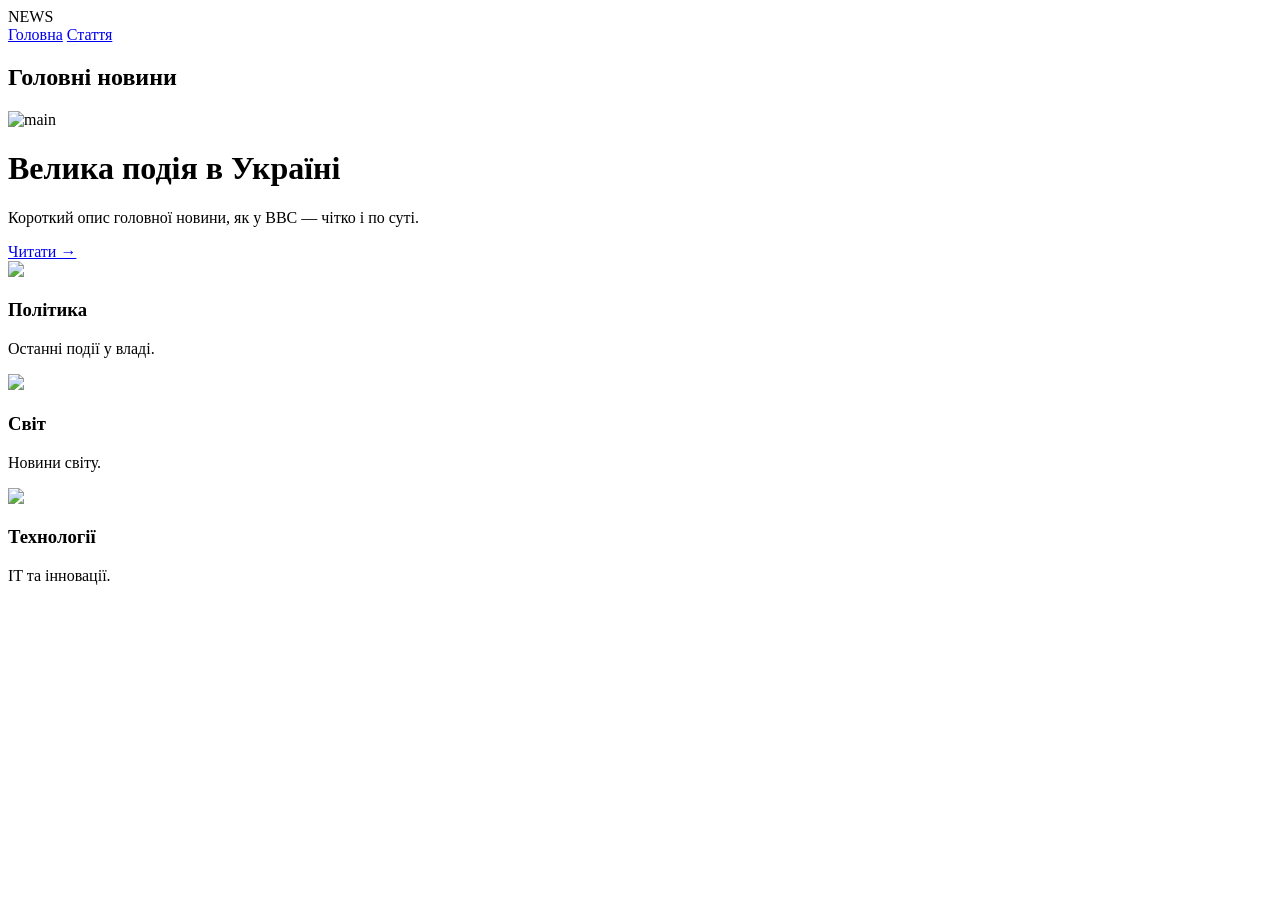
==== index.html @ ddc02d78 "Add files via upload" ====
<!--
BBC-style News Website (Improved UI)
Editable article content
-->

<!-- ================= INDEX.HTML ================= -->
<!DOCTYPE html>
<html lang="uk">
<head>
  <meta charset="UTF-8">
  <title>Новини</title>
  <link rel="stylesheet" href="styles.css">
</head>
<body>

<header class="topbar">
  <div class="logo">NEWS</div>
  <nav>
    <a href="index.html">Головна</a>
    <a href="article.html">Стаття</a>
  </nav>
</header>

<main class="container">
  <h2 class="section-title">Головні новини</h2>

  <div class="headline">
    <img src="https://picsum.photos/900/400" alt="main">
    <div>
      <h1>Велика подія в Україні</h1>
      <p>Короткий опис головної новини, як у BBC — чітко і по суті.</p>
      <a href="article.html">Читати →</a>
    </div>
  </div>

  <div class="grid">
    <div class="card">
      <img src="https://picsum.photos/400/200">
      <h3>Політика</h3>
      <p>Останні події у владі.</p>
    </div>

    <div class="card">
      <img src="https://picsum.photos/401/200">
      <h3>Світ</h3>
      <p>Новини світу.</p>
    </div>

    <div class="card">
      <img src="https://picsum.photos/402/200">
      <h3>Технології</h3>
      <p>IT та інновації.</p>
    </div>
  </div>
</main>

</body>
</html>
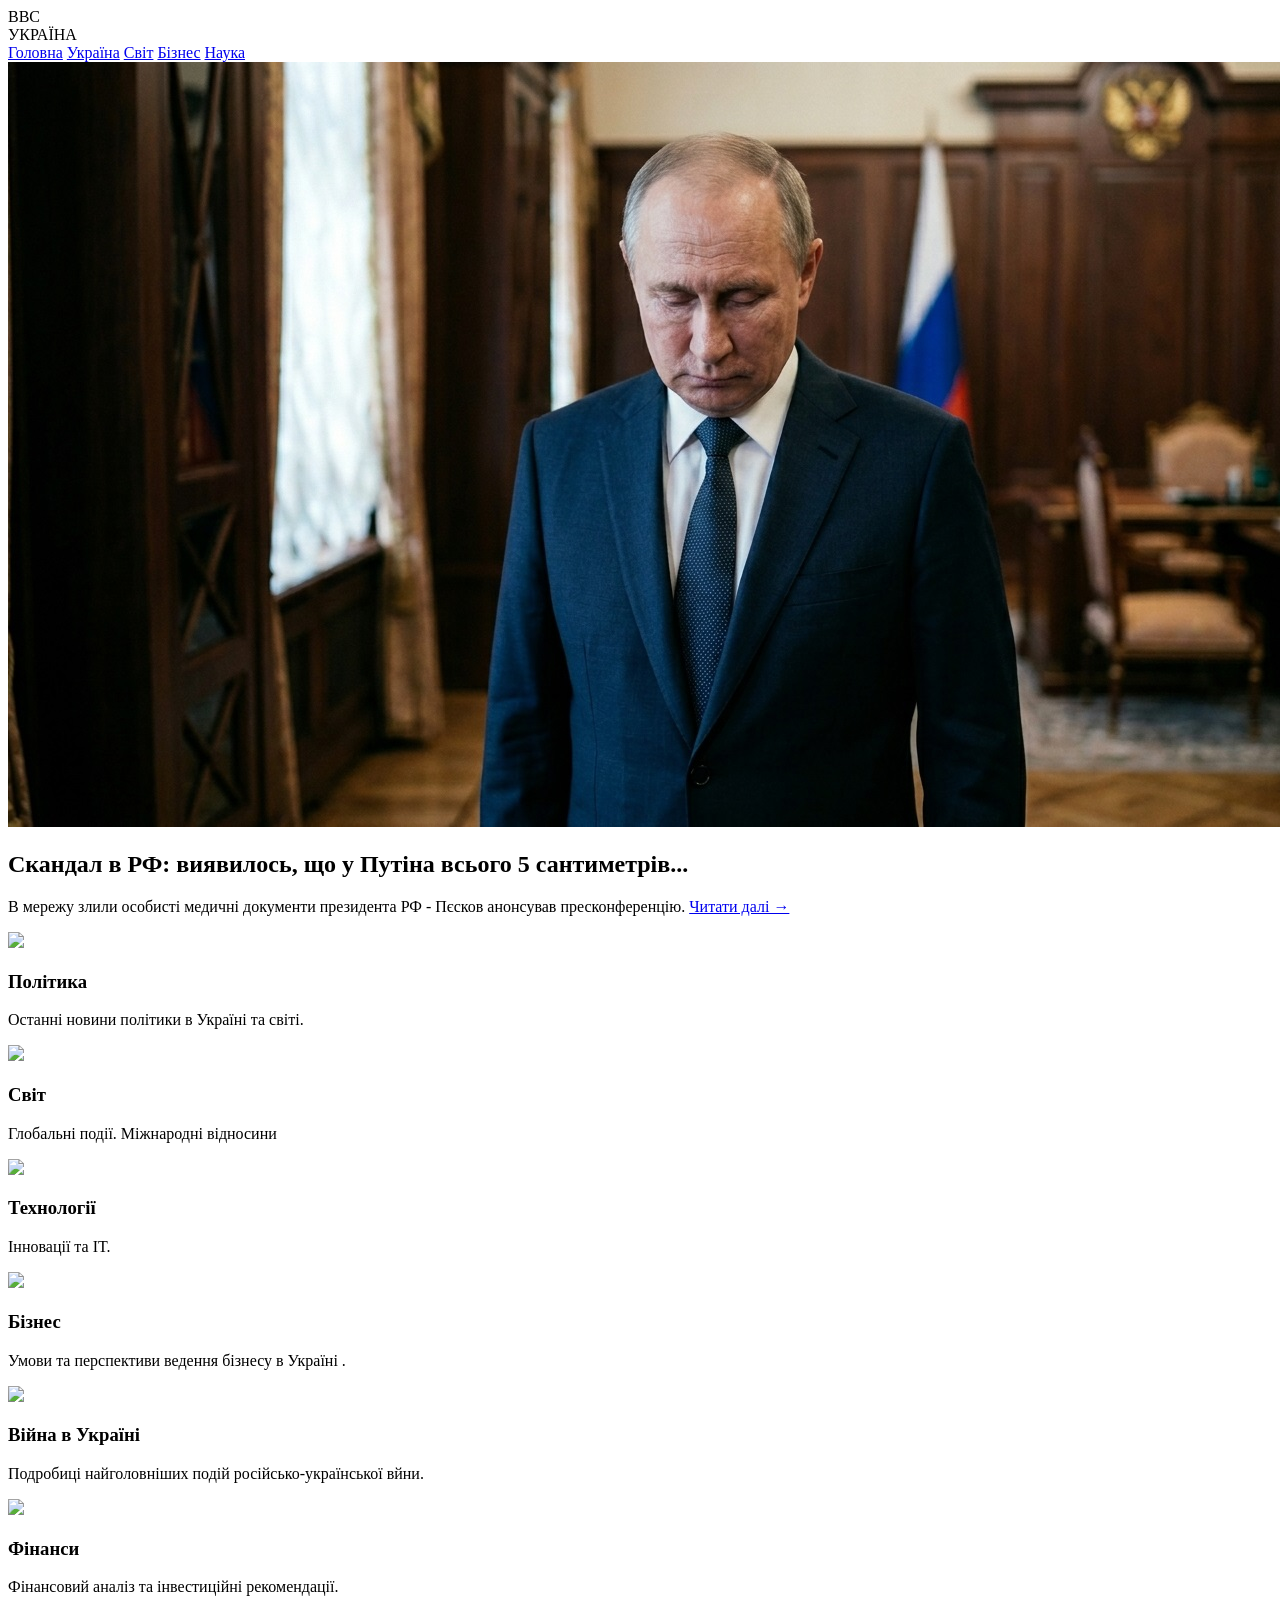
==== commit 3a8e18bc: "Add files via upload" ====
--- a/index.html
+++ b/index.html
@@ -1,57 +1,81 @@
 <!--
-BBC-style News Website (Improved UI)
-Editable article content
+BBC-style Ukrainian News Clone (Enhanced)
+Includes homepage + article page
 -->
 
 <!-- ================= INDEX.HTML ================= -->
 <!DOCTYPE html>
 <html lang="uk">
 <head>
-  <meta charset="UTF-8">
-  <title>Новини</title>
-  <link rel="stylesheet" href="styles.css">
+<meta charset="UTF-8">
+<title>BBC Україна — Новини</title>
+<link rel="stylesheet" href="styles.css">
 </head>
 <body>
 
-<header class="topbar">
-  <div class="logo">NEWS</div>
-  <nav>
-    <a href="index.html">Головна</a>
-    <a href="article.html">Стаття</a>
-  </nav>
+<header class="bbc-header">
+  <div class="bbc-logo">BBC</div>
+  <div class="bbc-lang">УКРАЇНА</div>
 </header>
 
-<main class="container">
-  <h2 class="section-title">Головні новини</h2>
+<nav class="bbc-nav">
+  <a href="index.html">Головна</a>
+  <a href="#">Україна</a>
+  <a href="#">Світ</a>
+  <a href="#">Бізнес</a>
+  <a href="#">Наука</a>
+</nav>
 
-  <div class="headline">
-    <img src="https://picsum.photos/900/400" alt="main">
+<main class="bbc-container">
+
+  <section class="main-news">
+   <!-- <img src="https://picsum.photos/1000/500"> -->
+   	<img src="putin.jpg">
     <div>
-      <h1>Велика подія в Україні</h1>
-      <p>Короткий опис головної новини, як у BBC — чітко і по суті.</p>
-      <a href="article.html">Читати →</a>
+      <h1>Скандал в РФ: виявилось, що у Путіна всього 5 сантиметрів...</h1>
+      <p>В мережу злили особисті медичні документи президента РФ - Пєсков анонсував пресконференцію.
+      <a href="article.html">Читати далі →</a>
     </div>
-  </div>
+  </section>
 
-  <div class="grid">
-    <div class="card">
+  <section class="news-grid">
+    <article>
       <img src="https://picsum.photos/400/200">
       <h3>Політика</h3>
-      <p>Останні події у владі.</p>
-    </div>
+      <p>Останні новини політики в Україні та світі.</p>
+    </article>
 
-    <div class="card">
+    <article>
       <img src="https://picsum.photos/401/200">
       <h3>Світ</h3>
-      <p>Новини світу.</p>
-    </div>
+      <p>Глобальні події. Міжнародні відносини</p>
+    </article>
 
-    <div class="card">
+    <article>
       <img src="https://picsum.photos/402/200">
       <h3>Технології</h3>
-      <p>IT та інновації.</p>
-    </div>
-  </div>
+      <p>Інновації та IT.</p>
+    </article>
+	
+	  <article>
+      <img src="https://picsum.photos/403/200">
+      <h3>Бізнес</h3>
+      <p>Умови та перспективи ведення бізнесу в Україні .</p>
+    </article>
+
+    <article>
+      <img src="https://picsum.photos/404/200">
+      <h3>Війна в Україні</h3>
+      <p>Подробиці найголовніших подій російсько-української вйни.</p>
+    </article>
+
+    <article>
+      <img src="https://picsum.photos/405/200">
+      <h3>Фінанси</h3>
+      <p>Фінансовий аналіз та інвестиційні рекомендації.</p>
+    </article>
+  </section>
+
 </main>
 
 </body>
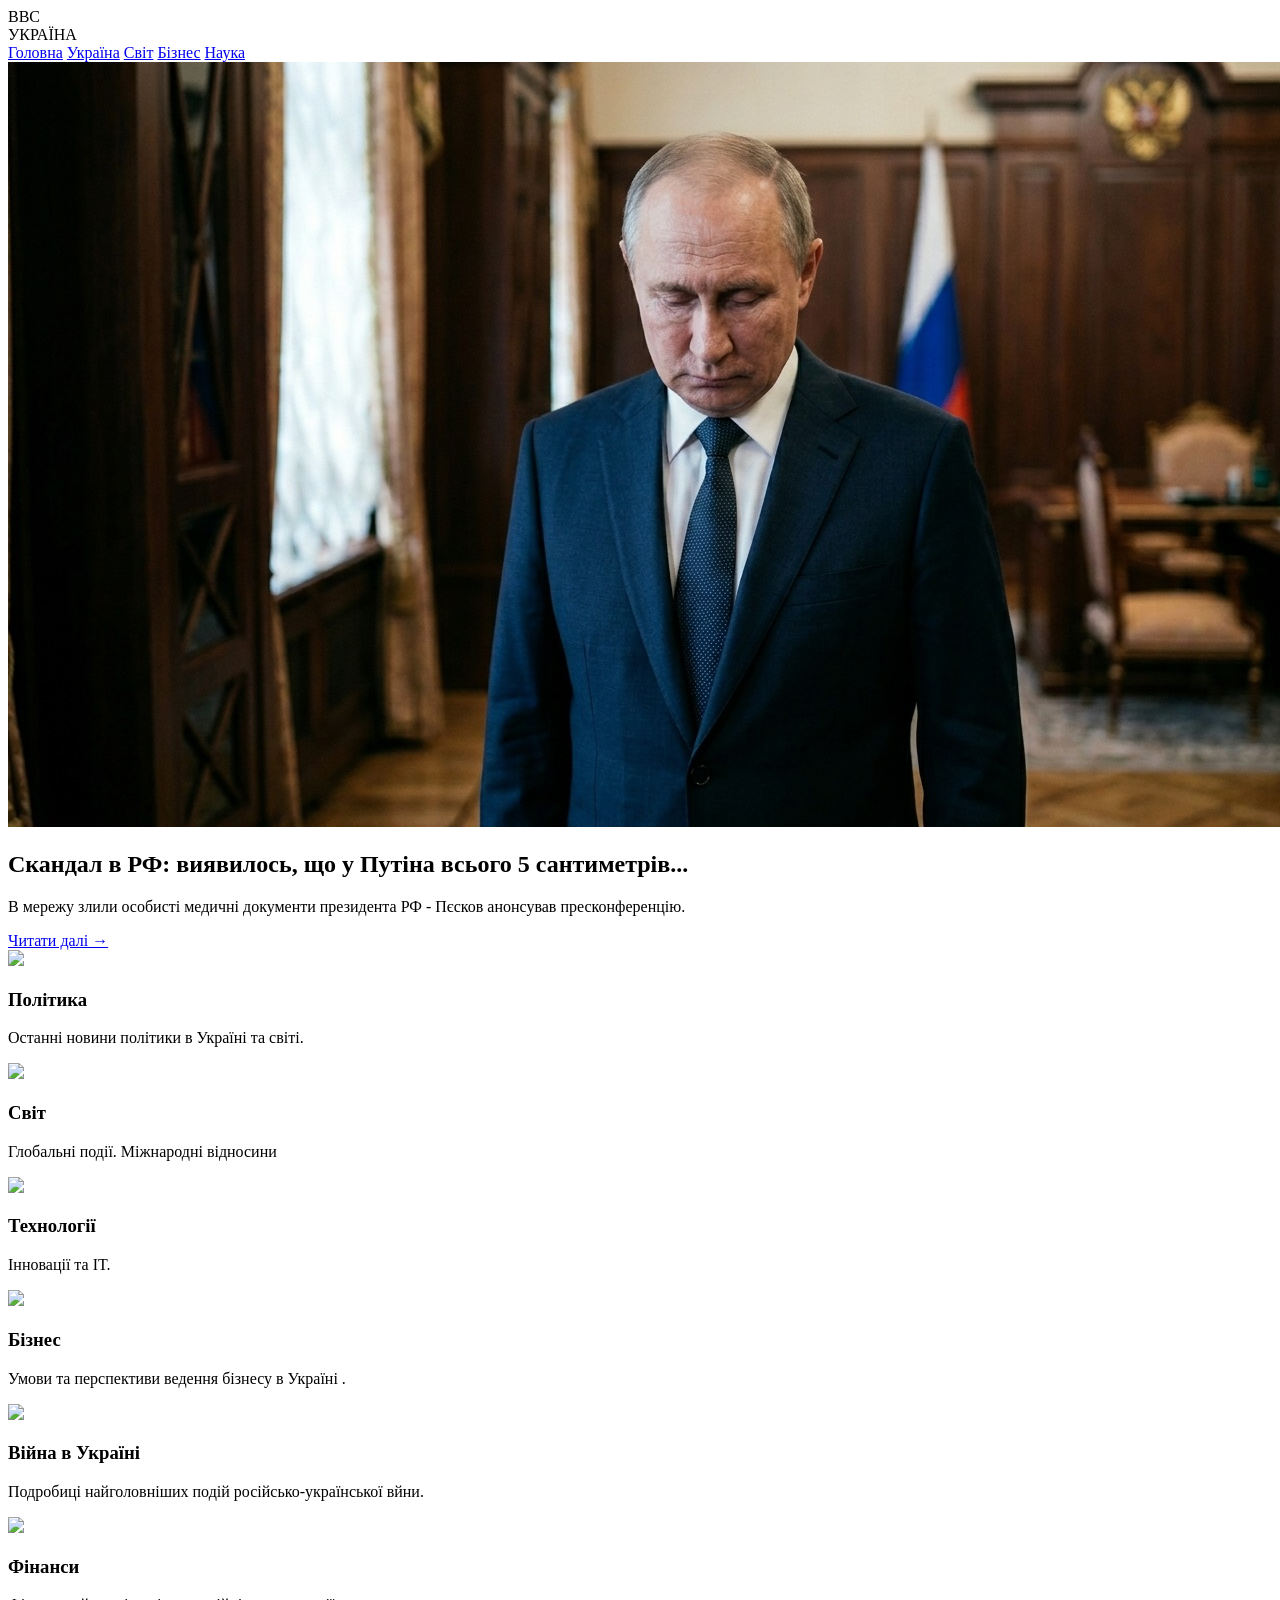
==== commit f711e402: "Update index.html" ====
--- a/index.html
+++ b/index.html
@@ -33,7 +33,7 @@
    	<img src="putin.jpg">
     <div>
       <h1>Скандал в РФ: виявилось, що у Путіна всього 5 сантиметрів...</h1>
-      <p>В мережу злили особисті медичні документи президента РФ - Пєсков анонсував пресконференцію.
+      <p>В мережу злили особисті медичні документи президента РФ - Пєсков анонсував пресконференцію.</p>
       <a href="article.html">Читати далі →</a>
     </div>
   </section>
@@ -79,4 +79,4 @@
 </main>
 
 </body>
-</html>+</html>
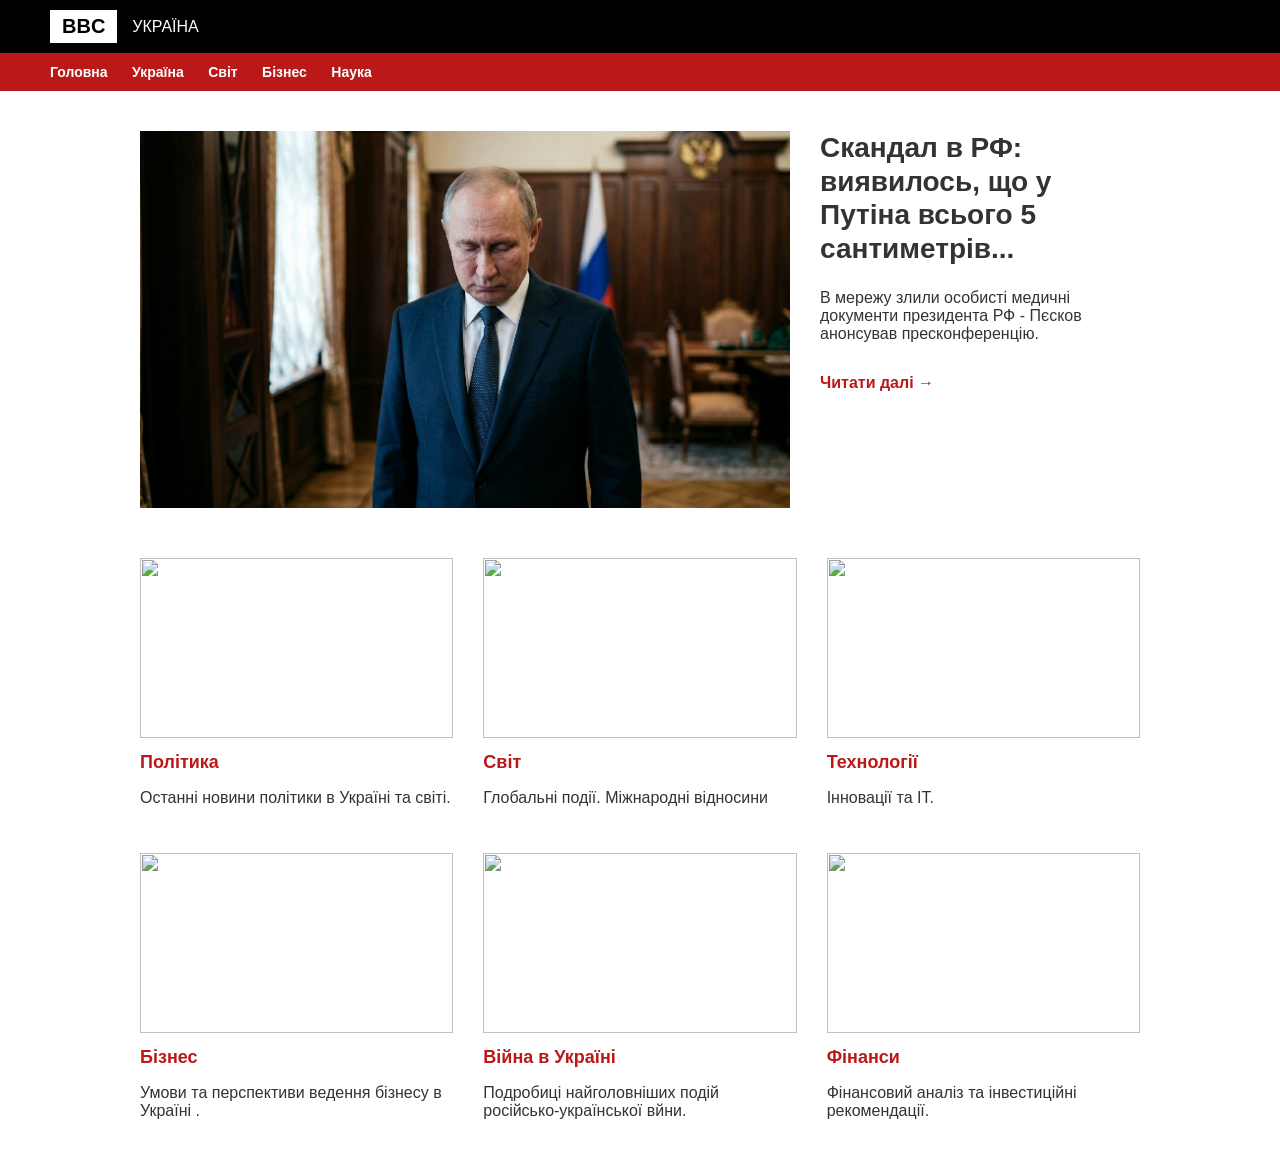
==== commit 0bf9c4fa: "Update index.html" ====
--- a/index.html
+++ b/index.html
@@ -28,14 +28,11 @@
 
 <main class="bbc-container">
 
-  <section class="main-news">
-   <!-- <img src="https://picsum.photos/1000/500"> -->
+ <section class="main-news">
    	<img src="putin.jpg">
-    <div>
-      <h1>Скандал в РФ: виявилось, що у Путіна всього 5 сантиметрів...</h1>
+    <div class="main-news-content"> <h1>Скандал в РФ: виявилось, що у Путіна всього 5 сантиметрів...</h1>
       <p>В мережу злили особисті медичні документи президента РФ - Пєсков анонсував пресконференцію.</p>
-      <a href="article.html">Читати далі →</a>
-    </div>
+      <a href="article.html" class="read-more">Читати далі →</a> </div>
   </section>
 
   <section class="news-grid">
--- a/styles.css
+++ b/styles.css
@@ -0,0 +1,122 @@
+/* Загальні налаштування */
+body {
+    margin: 0;
+    padding: 0;
+    font-family: Arial, Helvetica, sans-serif;
+    background-color: #fff;
+    color: #333;
+}
+
+/* Шапка сайту */
+.bbc-header {
+    background: #000;
+    color: white;
+    display: flex;
+    padding: 10px 50px;
+    align-items: center;
+}
+
+.bbc-logo {
+    background: #fff;
+    color: #000;
+    padding: 5px 12px;
+    font-weight: bold;
+    font-size: 20px;
+    margin-right: 15px;
+}
+
+.bbc-nav {
+    background: #bb1919;
+    padding: 10px 50px;
+}
+
+.bbc-nav a {
+    color: white;
+    margin-right: 20px;
+    text-decoration: none;
+    font-weight: bold;
+    font-size: 14px;
+}
+
+/* Контейнери */
+.bbc-container, .article {
+    max-width: 1000px;
+    margin: 40px auto;
+    padding: 0 20px;
+}
+
+/* Головна новина (Flexbox) */
+.main-news {
+    display: flex;
+    gap: 30px;
+    margin-bottom: 50px;
+    align-items: flex-start;
+}
+
+.main-news img {
+    width: 65%;
+    height: auto;
+}
+
+.main-news-content {
+    width: 35%;
+}
+
+.main-news h1 {
+    font-size: 28px;
+    margin-top: 0;
+    line-height: 1.2;
+}
+
+.read-more {
+    display: inline-block;
+    margin-top: 15px;
+    color: #bb1919;
+    text-decoration: none;
+    font-weight: bold;
+}
+
+/* Сітка новин */
+.news-grid {
+    display: grid;
+    grid-template-columns: repeat(3, 1fr);
+    gap: 30px;
+}
+
+.news-grid article h3 {
+    font-size: 18px;
+    margin: 10px 0;
+    color: #bb1919;
+}
+
+.news-grid article img {
+    width: 100%;
+    height: 180px;
+    object-fit: cover;
+}
+
+/* Стилі для сторінки статті */
+.article h1 {
+    font-size: 40px;
+    margin-bottom: 10px;
+}
+
+.meta {
+    color: #666;
+    font-size: 14px;
+    border-bottom: 1px solid #ddd;
+    padding-bottom: 20px;
+}
+
+.article img {
+    width: 100%;
+    max-width: 800px;
+    height: auto;
+    margin: 25px 0;
+}
+
+.article p {
+    font-size: 18px;
+    line-height: 1.6;
+    margin-bottom: 20px;
+}
